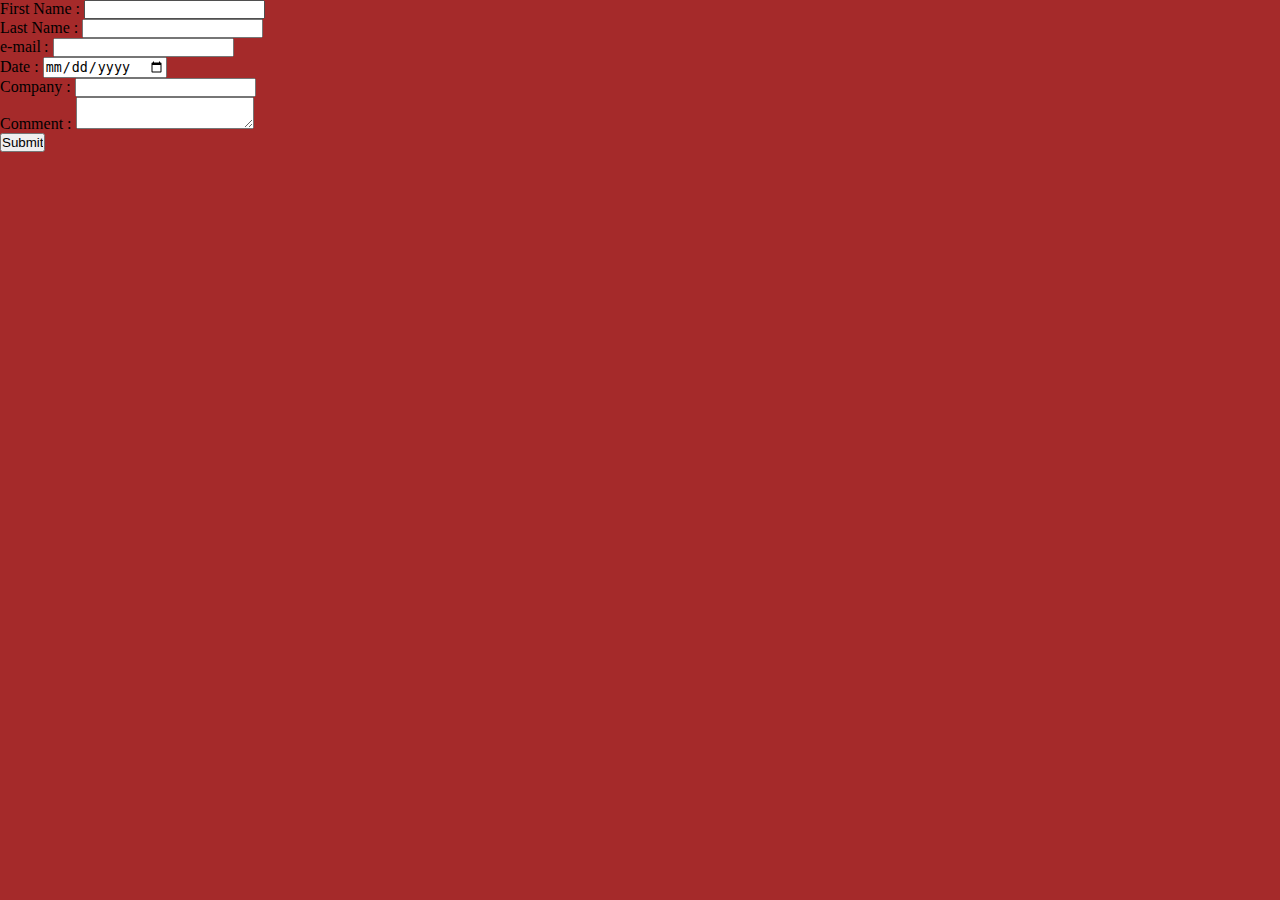
==== complete/src/main/resources/static/index.html @ c20f812a "Basic Form" ====
<!DOCTYPE HTML>
<html>
<head> 
    <title>Login - PJEE</title> 
    <meta http-equiv="Content-Type" content="text/html; charset=UTF-8" />
    <link rel="stylesheet" href="styles/style.css"></style>
    <script src="scripts/login.js"></script>
</head>
<body>
    <div style="width: 100vw;height:100vh;">
        <form action="scripts/login.js" method="post">
            <div>
                <label for="InputFirstName">First Name :</label>
                <input type="text" id="InputFirstName" name="first_name">
            </div>
            <div>
                <label for="InputLastName">Last Name :</label>
                <input type="text" id="InputLastName" name="last_name">
            </div>
            <div>
                <label for="InputMail">e-mail :</label>
                <input type="email" id="InputMail" name="user_mail">
            </div>
            <div>
                <label for="InputeBirth">Date :</label>
                <input type="date" id="InputBirth" name="user_birth">
            </div>
            <div>
                <label for="InputCompany">Company :</label>
                <input type="text" id="InputCompany" name="user_company">
            </div>
            <div>
                <label for="comment">Comment :</label>
                <textarea id="comment" name="user_comment"></textarea>
            </div>
            <div>
                <input type='submit' id="InputSubmit" name="user_submit"></input>
            </div>
        </form>
    </div>
</body>
</html>
---- complete/src/main/resources/static/styles/style.css ----
* {
    margin: 0;
    padding: 0;
    box-sizing: border-box;
}

body {
    background-color: brown;
}
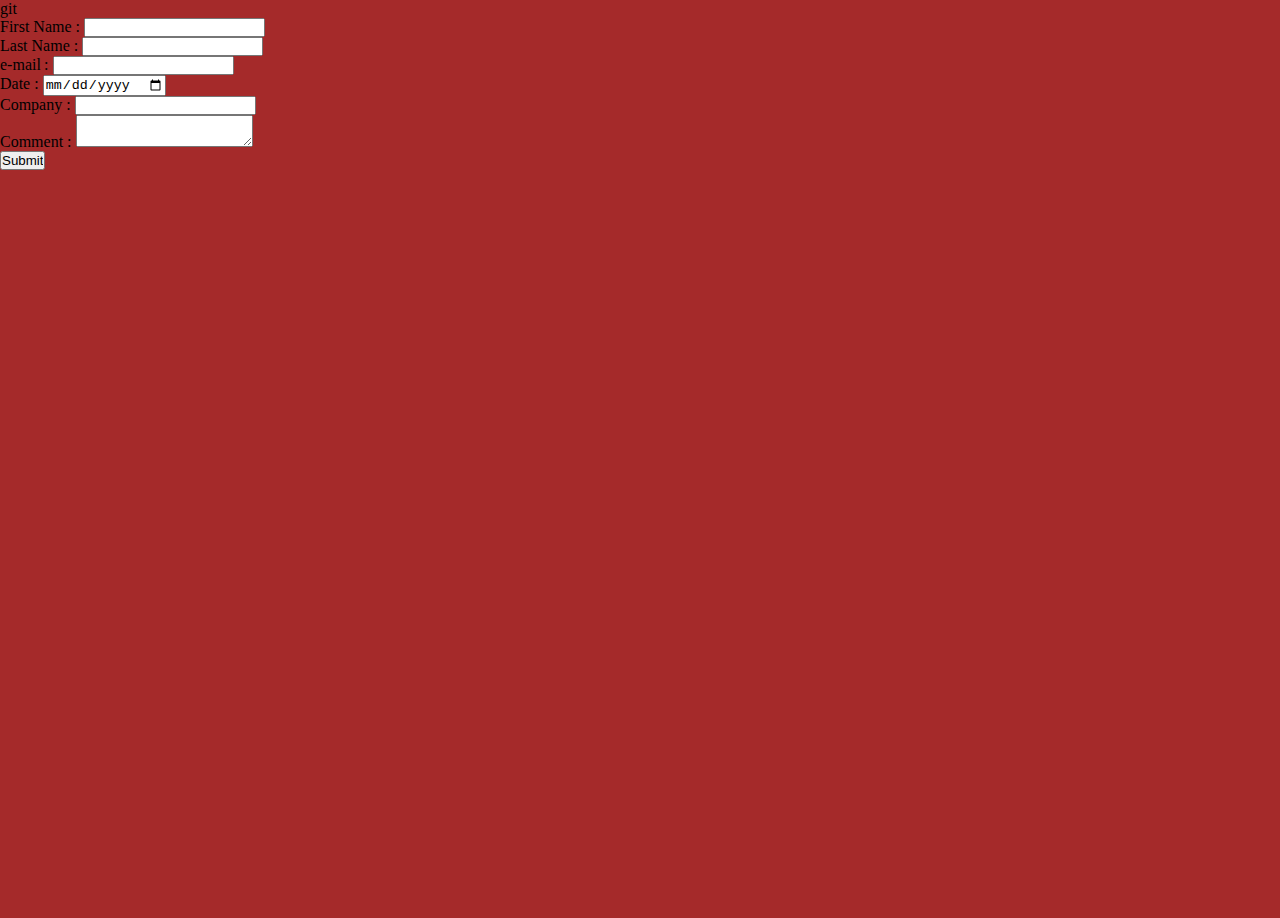
==== commit f4d206b0: "Event test and Participant Test implementation" ====
--- a/complete/src/main/resources/static/index.html
+++ b/complete/src/main/resources/static/index.html
@@ -1,4 +1,4 @@
-<!DOCTYPE HTML>
+git <!DOCTYPE HTML>
 <html>
 <head> 
     <title>Login - PJEE</title> 
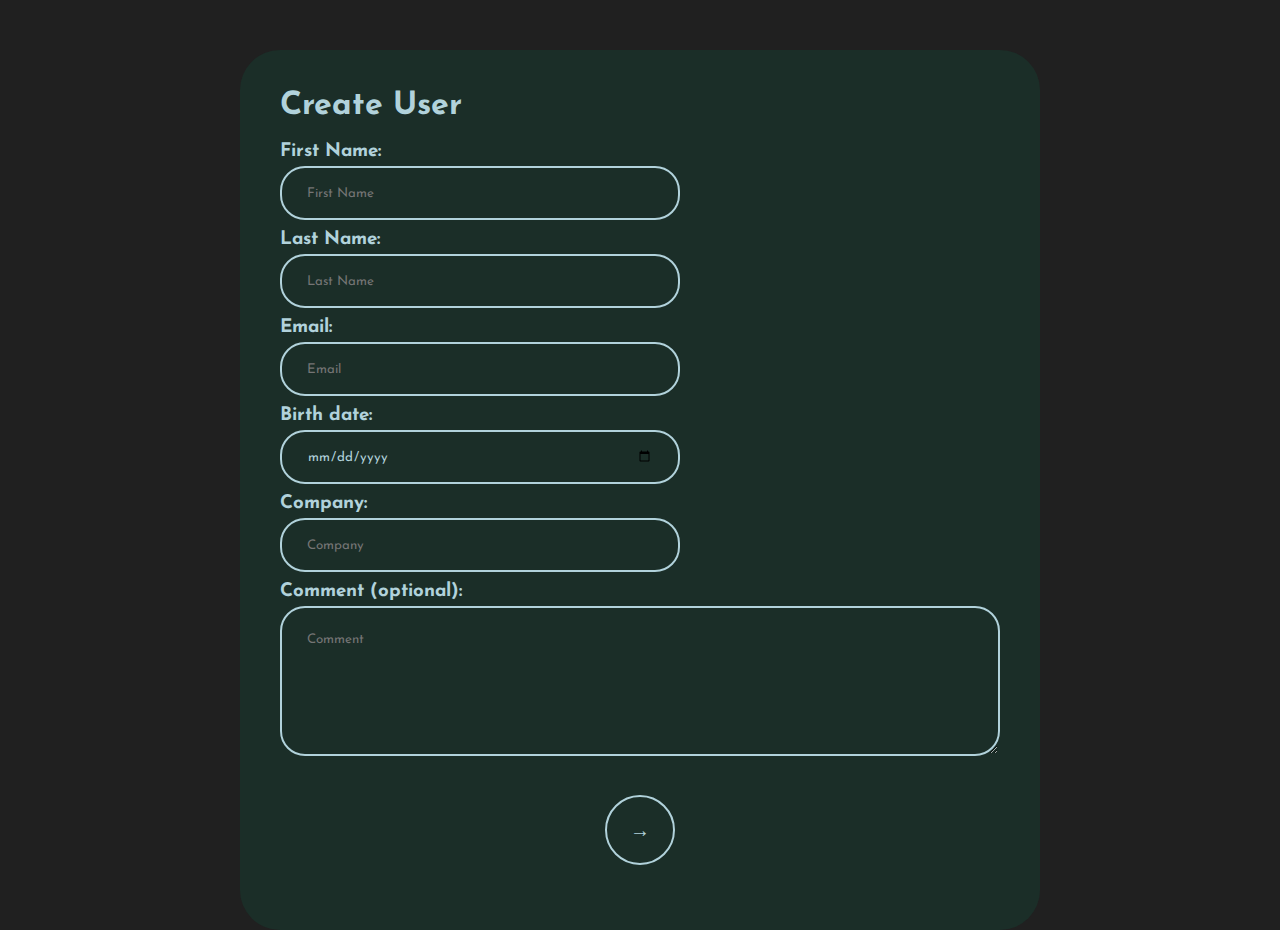
==== commit beed06af: "Style User Add" ====
--- a/complete/src/main/resources/static/index.html
+++ b/complete/src/main/resources/static/index.html
@@ -1,42 +1,34 @@
-git <!DOCTYPE HTML>
+<!DOCTYPE HTML>
 <html>
 <head> 
     <title>Login - PJEE</title> 
     <meta http-equiv="Content-Type" content="text/html; charset=UTF-8" />
     <link rel="stylesheet" href="styles/style.css"></style>
-    <script src="scripts/login.js"></script>
+    <script src="scripts/form.js"></script>
 </head>
 <body>
-    <div style="width: 100vw;height:100vh;">
-        <form action="scripts/login.js" method="post">
-            <div>
-                <label for="InputFirstName">First Name :</label>
-                <input type="text" id="InputFirstName" name="first_name">
-            </div>
-            <div>
-                <label for="InputLastName">Last Name :</label>
-                <input type="text" id="InputLastName" name="last_name">
-            </div>
-            <div>
-                <label for="InputMail">e-mail :</label>
-                <input type="email" id="InputMail" name="user_mail">
-            </div>
-            <div>
-                <label for="InputeBirth">Date :</label>
-                <input type="date" id="InputBirth" name="user_birth">
-            </div>
-            <div>
-                <label for="InputCompany">Company :</label>
-                <input type="text" id="InputCompany" name="user_company">
-            </div>
-            <div>
-                <label for="comment">Comment :</label>
-                <textarea id="comment" name="user_comment"></textarea>
-            </div>
-            <div>
-                <input type='submit' id="InputSubmit" name="user_submit"></input>
-            </div>
-        </form>
+    <div style="width: 100vw;height:100vh;display: flex;">
+        <div class="form-box">
+            <h1>Create User</h1>
+            <form action="scripts/login.js" method="post">
+                <h3>First Name:</h3>
+                <input type="text" id="input-first-name" class="input" name="user_first_name" placeholder="First Name">
+                <h3>Last Name:</h3>
+                <input type="text" id="input-last-name" class="input" name="user_last_name" placeholder="Last Name">
+                <h3>Email:</h3>
+                <input type="email" id="input-mail" class="input" name="user_mail" placeholder="Email">
+                <h3>Birth date:</h3>
+                <input type="date" id="input-birth" class="input" name="user_birth" placeholder="Birth Date">
+                <h3>Company:</h3>
+                <input type="text" id="input-company" class="input" name="user_company" placeholder="Company">
+                <h3>Comment (optional):</h3>
+                <textarea id="input-comment" class="comment" name="user_comment" placeholder="Comment"></textarea>
+                <div style="width: 100%; text-align: center;">
+                    <input type='submit' id="submit-user" class="submit" name="user_submit" value="→"></input>
+                </div>
+            </form>
+        </div>
     </div>
+    <script src="scripts/createUser.js"></script>
 </body>
 </html>
--- a/complete/src/main/resources/static/styles/style.css
+++ b/complete/src/main/resources/static/styles/style.css
@@ -1,3 +1,16 @@
+/* 
+COLOR:
+Dark: #202020
+Dark green: #1B2E28
+Green: #1C4A47
+Light Green: #007261
+Light: #B1D2DB
+
+*/
+
+/* Font */
+@import url('https://fonts.googleapis.com/css2?family=Josefin+Sans&display=swap');
+
 * {
     margin: 0;
     padding: 0;
@@ -5,5 +18,93 @@
 }
 
 body {
-    background-color: brown;
+    background-color: #202020;
+}
+
+h1 {
+    color: #B1D2DB;
+    font-family: 'Josefin Sans';
+    margin-bottom: 20px;
+}
+
+h3 {
+    color: #B1D2DB;
+    font-family: 'Josefin Sans';
+    margin-bottom: 5px;
+}
+
+.form-box {
+    width: 800px;
+    height: fit-content;
+    background-color: #1B2E28;
+    border-radius: 40px;
+    padding: 40px;
+    margin: 50px auto 0 auto;
+}
+
+.input {
+    width: 400px;
+    height:50px;
+    margin-bottom: 10px;
+    padding: 25px 25px;
+    border-style: solid;
+    border-radius: 25px;
+    border-color: #B1D2DB;
+    background-color: #1B2E28;
+    color: #B1D2DB;
+    font-family: 'Josefin Sans';
+    transition: 0.25s;
+}
+
+.input:hover {
+    width: 100%;
+    border-color: #1C4A47;
+    cursor: pointer;
+}
+
+.input:focus {
+    width: 100%;
+    border-color: #1C4A47;
+}
+
+textarea {
+    resize: vertical;
+    min-height: 150px;
+    width: 100%;
+    margin-bottom: 10px;
+    padding: 25px;
+    border-style: solid;
+    border-width: 2px;
+    border-color: #B1D2DB;
+    border-radius: 25px;
+    background-color: #1B2E28;
+    color: #B1D2DB;
+    font-family: "Josefin Sans";
+    transition: 0.25s;
+}
+
+.submit {
+    margin: 25px auto;
+    width: 70px;
+    height: 70px;
+    border-radius: 35px;
+    border-color: #B1D2DB;
+    border-style: solid;
+    background-color: #1B2E28;
+    color: #B1D2DB;
+    font-family: 'Josefin Sans';
+    font-weight: bold;
+    font-size: 20px;
+    transition: 0.25s;
+}
+
+.submit:hover {
+    color: #1C4A47;
+    border-color: #1C4A47;
+    cursor: pointer;
+}
+
+.submit:focus {
+    color: #1C4A47;
+    border-color: #1C4A47;
 }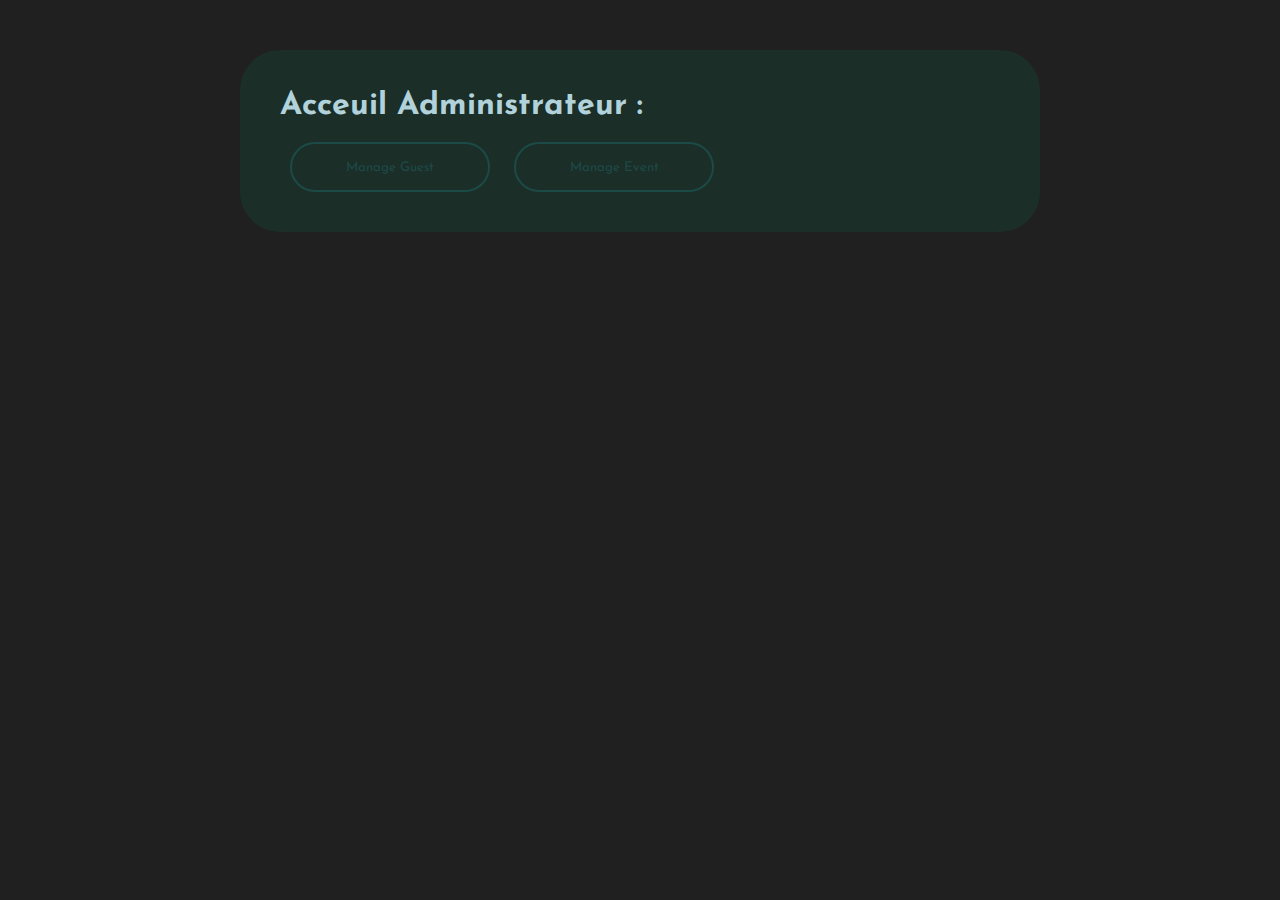
==== commit d0f089ef: "Manage Guest" ====
--- a/complete/src/main/resources/static/index.html
+++ b/complete/src/main/resources/static/index.html
@@ -1,34 +1,17 @@
 <!DOCTYPE HTML>
 <html>
 <head> 
-    <title>Login - PJEE</title> 
+    <title>Home - PJEE</title> 
     <meta http-equiv="Content-Type" content="text/html; charset=UTF-8" />
     <link rel="stylesheet" href="styles/style.css"></style>
-    <script src="scripts/form.js"></script>
 </head>
 <body>
     <div style="width: 100vw;height:100vh;display: flex;">
         <div class="form-box">
-            <h1>Create User</h1>
-            <form action="scripts/login.js" method="post">
-                <h3>First Name:</h3>
-                <input type="text" id="input-first-name" class="input" name="user_first_name" placeholder="First Name">
-                <h3>Last Name:</h3>
-                <input type="text" id="input-last-name" class="input" name="user_last_name" placeholder="Last Name">
-                <h3>Email:</h3>
-                <input type="email" id="input-mail" class="input" name="user_mail" placeholder="Email">
-                <h3>Birth date:</h3>
-                <input type="date" id="input-birth" class="input" name="user_birth" placeholder="Birth Date">
-                <h3>Company:</h3>
-                <input type="text" id="input-company" class="input" name="user_company" placeholder="Company">
-                <h3>Comment (optional):</h3>
-                <textarea id="input-comment" class="comment" name="user_comment" placeholder="Comment"></textarea>
-                <div style="width: 100%; text-align: center;">
-                    <input type='submit' id="submit-user" class="submit" name="user_submit" value="→"></input>
-                </div>
-            </form>
+            <h1>Acceuil Administrateur :</h1>
+            <button id="button-add-guest" class="button" onclick="window.location.href = 'manageGuest.html';"">Manage Guest</button>
+            <button id="button-add-guest" class="button">Manage Event</button>
+            <script src="scripts/home.js"></script>
         </div>
     </div>
-    <script src="scripts/createUser.js"></script>
-</body>
-</html>
+</body>--- a/complete/src/main/resources/static/styles/style.css
+++ b/complete/src/main/resources/static/styles/style.css
@@ -11,10 +11,14 @@
 /* Font */
 @import url('https://fonts.googleapis.com/css2?family=Josefin+Sans&display=swap');
 
+
+
+/********************** General rules ****************************/
 * {
     margin: 0;
     padding: 0;
     box-sizing: border-box;
+    overflow-x: hidden;
 }
 
 body {
@@ -31,6 +35,11 @@
     color: #B1D2DB;
     font-family: 'Josefin Sans';
     margin-bottom: 5px;
+}
+
+p {
+    color: #B1D2DB;
+    font-family: 'Josefin Sans';
 }
 
 .form-box {
@@ -107,4 +116,91 @@
 .submit:focus {
     color: #1C4A47;
     border-color: #1C4A47;
+}
+
+
+.button {
+    background-color: #1B2E28;
+    width: 200px;
+    height: 50px;
+    border-radius: 25px;
+    border-style: solid;
+    border-color: #1C4A47;
+    color: #1C4A47;
+    font-family: 'Josefin Sans';
+    transition: 0.25;
+    margin: 0 10px;
+}
+
+.button:hover {
+    cursor: pointer;
+    background-color: #1C4A47;
+    color: #B1D2DB;
+    border-color: #B1D2DB;
+}
+
+.button:focus {
+    cursor: pointer;
+    background-color: #1C4A47;
+    color: #B1D2DB;
+    border-color: #B1D2DB;
+}
+
+.separator {
+    height: 3px;
+    width: 100%;
+    background-color: #B1D2DB;
+    margin: 20px 0;
+}
+
+
+/****************************************************** Guest *********************************************/
+
+.row-guest {
+    background-color: none;
+    width: 100%;
+    height: 25px;
+    margin-bottom: 3px;
+    display: flex;
+}
+
+.row-guest-contain {
+    background-color: #1C4A47;
+    height: 100%;
+    width: calc(100% - 25px);
+    display: flex;
+}
+
+.row-guest-delete {
+    background-color: #1C4A47;
+    color: #B1D2DB;
+    height: 100%;
+    width: 25px;
+    transition: 0.25s;
+    display: flex;
+}
+
+.row-guest-delete > p {
+    margin: auto;
+}
+
+.row-guest-delete:hover {
+    cursor:pointer;
+    background-color: red;
+}
+
+.row-guest-delete:focus {
+    background-color: red;
+}
+
+.row-guest-text {
+    display: flex;
+    padding: 0 25px;
+    color: #B1D2DB;
+    width: 20%;
+    height: 25px;
+}
+
+.row-guest-text > p {
+    margin: auto 0;
 }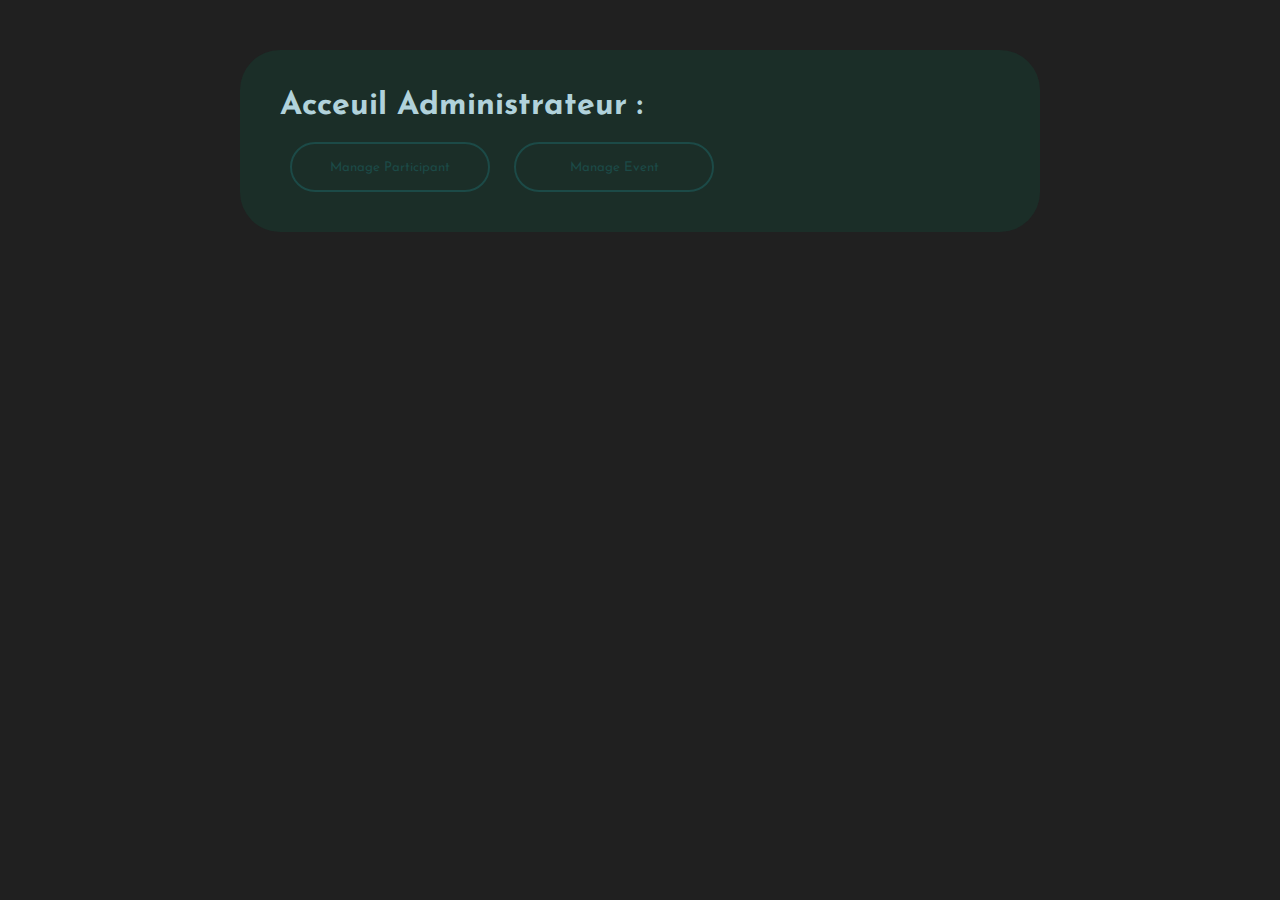
==== commit 132d12eb: "Guest -> Participant" ====
--- a/complete/src/main/resources/static/index.html
+++ b/complete/src/main/resources/static/index.html
@@ -9,9 +9,8 @@
     <div style="width: 100vw;height:100vh;display: flex;">
         <div class="form-box">
             <h1>Acceuil Administrateur :</h1>
-            <button id="button-add-guest" class="button" onclick="window.location.href = 'manageGuest.html';"">Manage Guest</button>
-            <button id="button-add-guest" class="button">Manage Event</button>
-            <script src="scripts/home.js"></script>
+            <button id="button-manage-participant" class="button" onclick="window.location.href = '/manageParticipant';"">Manage Participant</button>
+            <button id="button-manage-event" class="button">Manage Event</button>
         </div>
     </div>
 </body>--- a/complete/src/main/resources/static/styles/style.css
+++ b/complete/src/main/resources/static/styles/style.css
@@ -51,6 +51,15 @@
     margin: 50px auto 0 auto;
 }
 
+.big-form-box {
+    width: 1400px;
+    height: fit-content;
+    background-color: #1B2E28;
+    border-radius: 40px;
+    padding: 40px;
+    margin: 50px auto 0 auto;
+}
+
 .input {
     width: 400px;
     height:50px;
@@ -154,9 +163,9 @@
 }
 
 
-/****************************************************** Guest *********************************************/
-
-.row-guest {
+/****************************************************** participant *********************************************/
+
+.row-participant {
     background-color: none;
     width: 100%;
     height: 25px;
@@ -164,14 +173,14 @@
     display: flex;
 }
 
-.row-guest-contain {
+.row-participant-contain {
     background-color: #1C4A47;
     height: 100%;
-    width: calc(100% - 25px);
-    display: flex;
-}
-
-.row-guest-delete {
+    width: calc(100% - 50px);
+    display: flex;
+}
+
+.row-participant-delete {
     background-color: #1C4A47;
     color: #B1D2DB;
     height: 100%;
@@ -180,20 +189,42 @@
     display: flex;
 }
 
-.row-guest-delete > p {
+.row-participant-delete > p {
     margin: auto;
 }
 
-.row-guest-delete:hover {
+.row-participant-delete:hover {
     cursor:pointer;
     background-color: red;
 }
 
-.row-guest-delete:focus {
+.row-participant-delete:focus {
     background-color: red;
 }
 
-.row-guest-text {
+.row-participant-edit {
+    background-color: #1C4A47;
+    color: #B1D2DB;
+    height: 100%;
+    width: 25px;
+    transition: 0.25s;
+    display: flex;
+}
+
+.row-participant-edit > p {
+    margin: auto;
+}
+
+.row-participant-edit:hover {
+    cursor:pointer;
+    background-color: orange;
+}
+
+.row-participant-edit:focus {
+    background-color: orange;
+}
+
+.row-participant-text {
     display: flex;
     padding: 0 25px;
     color: #B1D2DB;
@@ -201,6 +232,6 @@
     height: 25px;
 }
 
-.row-guest-text > p {
+.row-participant-text > p {
     margin: auto 0;
 }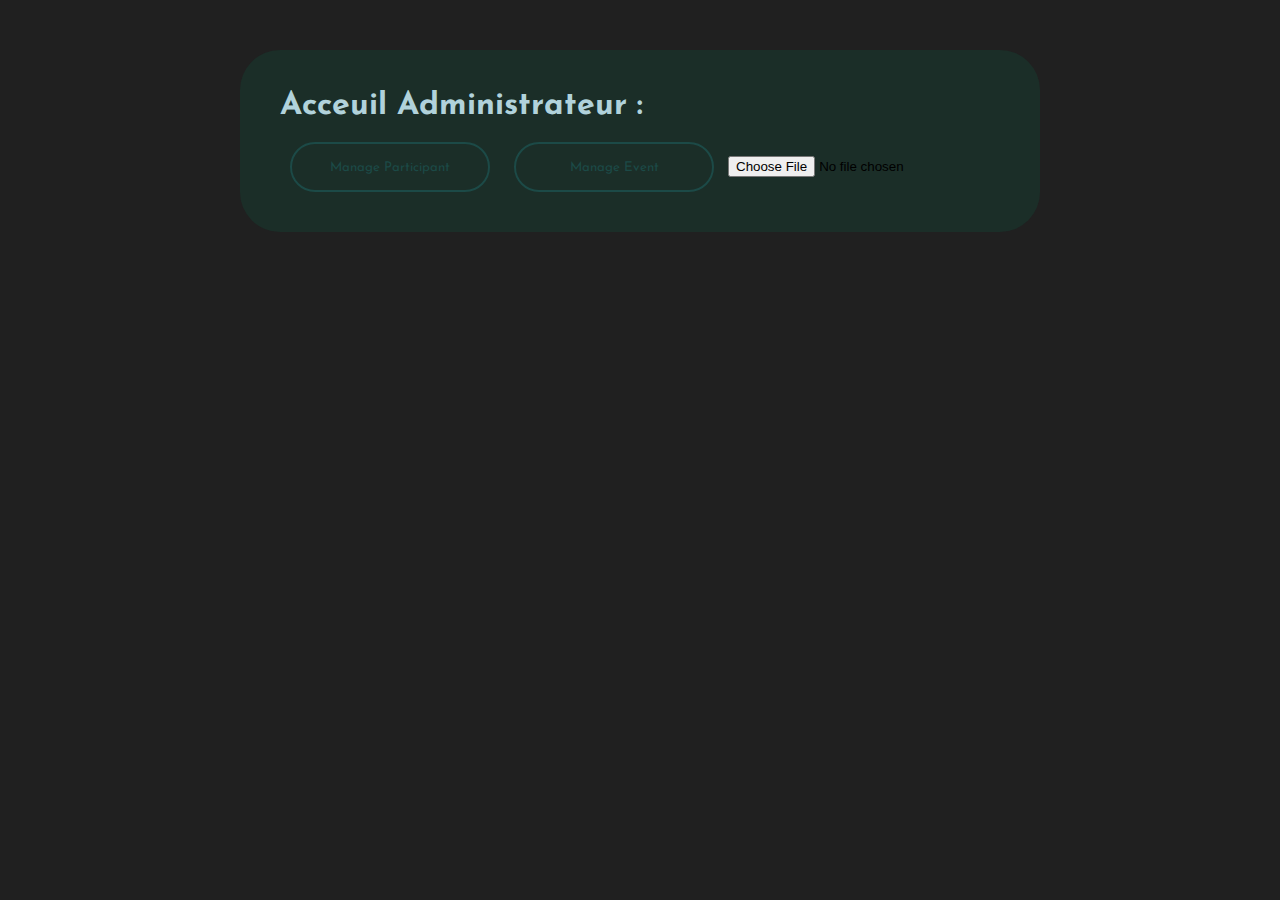
==== commit 1a8c3083: "csv loaded, date to change" ====
--- a/complete/src/main/resources/static/index.html
+++ b/complete/src/main/resources/static/index.html
@@ -4,6 +4,7 @@
     <title>Home - PJEE</title> 
     <meta http-equiv="Content-Type" content="text/html; charset=UTF-8" />
     <link rel="stylesheet" href="styles/style.css"></style>
+    <script src="./scripts/readCSV.js"></script>
 </head>
 <body>
     <div style="width: 100vw;height:100vh;display: flex;">
@@ -11,6 +12,7 @@
             <h1>Acceuil Administrateur :</h1>
             <button id="button-manage-participant" class="button" onclick="window.location.href = '/manageParticipant';"">Manage Participant</button>
             <button id="button-manage-event" class="button">Manage Event</button>
+            <input type="file" id="uploadfile" oninput="readImage(this)">
         </div>
     </div>
-</body>+</body>
--- a/complete/src/main/resources/static/styles/style.css
+++ b/complete/src/main/resources/static/styles/style.css
@@ -234,4 +234,77 @@
 
 .row-participant-text > p {
     margin: auto 0;
+}
+
+/****************************************************** event *********************************************/
+
+.row-pevent {
+    background-color: none;
+    width: 100%;
+    height: 25px;
+    margin-bottom: 3px;
+    display: flex;
+}
+
+.row-event-contain {
+    background-color: #1C4A47;
+    height: 100%;
+    width: calc(100% - 50px);
+    display: flex;
+}
+
+.row-event-delete {
+    background-color: #1C4A47;
+    color: #B1D2DB;
+    height: 100%;
+    width: 25px;
+    transition: 0.25s;
+    display: flex;
+}
+
+.row-event-delete > p {
+    margin: auto;
+}
+
+.row-event-delete:hover {
+    cursor:pointer;
+    background-color: red;
+}
+
+.row-event-delete:focus {
+    background-color: red;
+}
+
+.row-event-edit {
+    background-color: #1C4A47;
+    color: #B1D2DB;
+    height: 100%;
+    width: 25px;
+    transition: 0.25s;
+    display: flex;
+}
+
+.row-event-edit > p {
+    margin: auto;
+}
+
+.row-event-edit:hover {
+    cursor:pointer;
+    background-color: orange;
+}
+
+.row-event-edit:focus {
+    background-color: orange;
+}
+
+.row-event-text {
+    display: flex;
+    padding: 0 25px;
+    color: #B1D2DB;
+    width: 20%;
+    height: 25px;
+}
+
+.row-event-text > p {
+    margin: auto 0;
 }